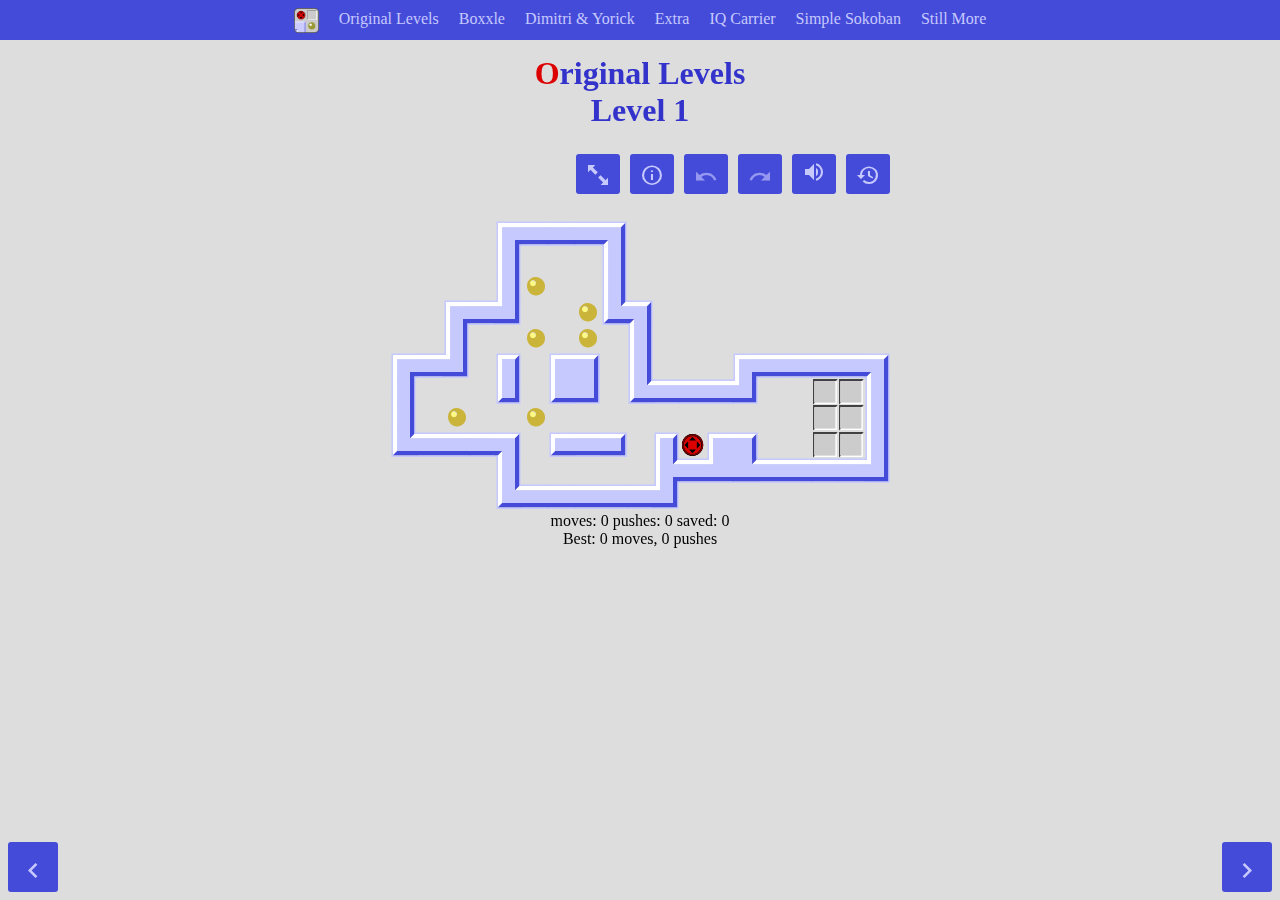
==== index.html @ 5238a5c2 "Improved dark mode" ====
<!DOCTYPE html>
<!-- <html lang="en" manifest="demo.appcache"> -->
<html lang="en" hreflang="en">

<head>

    <script>
        function preload() {
            var xmlhttp = new XMLHttpRequest()
            xmlhttp.open("GET", "./Levels.json", true)
            xmlhttp.send()

            xmlhttp.onreadystatechange = function () {
                if (this.readyState == 4 && this.status == 200 && collectionDetails == undefined) {
                    // allLevels = JSON.parse(this.responseText);
                    var json = JSON.parse(this.responseText);
                    collectionDetails = json.collectionDetails//["collectionDetails"]
                    allLevels = json["allLevels"]
                    console.log(collectionDetails)
                    // if (document.readyState !== "loading") {
                        prepareGame();
                    // }
                    xmlhttp.abort();
                }
            }

        }

    </script>

    <meta charset=utf-8 name="viewport" content="width=device-width, initial-scale=1.0, maximum-scale=1.0, user-scalable=no viewport-fit=cover" />

    <meta name="apple-mobile-web-app-capable" content="yes" />

    <link rel="stylesheet" type="text/css" href="Style/style.css">
    <link rel="stylesheet" type="text/css" href="Style/responsive.css">
    <link rel="icon" href="favicon.ico" type="image/x-icon">
    <link rel="mask-icon" href="website_icon.svg" color="red">
    <!-- <link rel="preload" href="Levels.json" as="fetch" type="application/json" onload="preloadFinished(event)"> -->
    <!-- <link rel="preload" href="buttons"> -->


    <style>
        [piece]::before {
            content: attr(piece)"\a";
            font-family: "back";
        }

        [piece]::after {
            content: "\a"attr(piece);
            font-family: "fore";
        }
    </style>

    <script>
        document.addEventListener("readystatechange", preload)

        function readyStateDidChange(e) {
            console.log(document.readyState)
            if (document.readyState === "interactive") {
                //dom is ready, window.onload fires later
                document.removeEventListener("readystatechange", readyStateDidChange);
                // LoadAllLevels();
                preload()
                // if (allLevels != undefined) {
                //     prepareGame();
                // }

            }
        }
    </script>

    <!-- Global site tag (gtag.js) - Google Analytics -->
    <script async src="https://www.googletagmanager.com/gtag/js?id=UA-105778471-1"></script>
    <script>
        window.dataLayer = window.dataLayer || [];
        function gtag() { dataLayer.push(arguments); }
        gtag('js', new Date());

        gtag('config', 'UA-105778471-1', { 'site_speed_sample_rate': 100 });
    </script>



    <script>
//         document.addEventListener("DOMContentLoaded", function(event) {
//             // Feature detects Navigation Timing API support.
//             if (window.performance) {
//                 // Gets the number of milliseconds since page load
//                 // (and rounds the result since the value must be an integer).
//                 var timeSincePageLoad = Math.round(performance.now());
//                 console.log(timeSincePageLoad)

//                 var timing = performance.timing;
//                 console.log(timing)

//                 DOMload = timing.domComplete - timing.connectStart

//                 // Sends the timing hit to Google Analytics.
//                 ga('send', 'timing', 'DOM Content', 'load', loadTime);
//                 }
//         });
    </script>

    <script type="text/javascript" src="JavaScript/hex.js"></script>
    <script type="text/javascript" src="JavaScript/ion.sound.js"></script>
    <script type="text/javascript" src="JavaScript/Sokoban.js"></script>
    <script type="text/javascript" src="JavaScript/keyboard.js"></script>
    <script type="text/javascript" src="JavaScript/Abstraction.js"></script>
    <script type="text/javascript" src="JavaScript/application.js"></script>
    <script type="text/javascript" src="JavaScript/HTMLActuator.js"></script>
    <script type="text/javascript" src="JavaScript/StorageManager.js"></script>
    <script type="text/javascript" src="JavaScript/LevelStruct.js"></script>
    <script type="text/javascript" src="JavaScript/AutoMove.js"></script>

    <title>Sokoban</title>

    <meta property="og:url" content="https://travisarts.github.io/Sokoban/" />
    <meta property="og:image" content="https://travisarts.github.io/Sokoban/Preview.png">
    <meta property="og:title" content="Sokoban" />
    <meta property="og:description" content="In Sokoban, you are trying to get treasure through a maze to
    their proper locations. The trasures are so heavy that you can only push them one at a time, and
    there are no handles to pull them. Be careful that you don't get one trapped in a corner—you won’t be
    able to pull it back out!" />

</head>

<body>
    <input type="checkbox" id="menustate" class="menustate" tabindex="-1" style="display:none;">
    <div class="topnav" id="myTopnav">
        <a class="navButton" href="Menu/Main/"> <img src="website_icon.png"/></a>
        <div id="navTitle"></div>
        <a class="navButton" href='Menu/?collection=Original%20Levels'> Original Levels </a>
        <a class="navButton" href='Menu/?collection=Boxxle'> Boxxle </a>
        <a class="navButton" href='Menu/?collection=Dimitri%20&%20Yorick'> Dimitri & Yorick </a>
        <a class="navButton" href='Menu/?collection=Extra'> Extra </a>
        <a class="navButton" href='Menu/?collection=IQ%20Carrier'> IQ Carrier </a>
        <a class="navButton" href='Menu/?collection=Simple%20Sokoban'> Simple Sokoban </a>
        <a class="navButton" href='Menu/?collection=Still%20More'> Still More </a>
        <!-- <div class="navButton" onClick='loadMenu("Original Levels")'> Original Levels </div>
        <div class="navButton" onClick='loadMenu("Boxxle")'> Boxxle </div>
        <div class="navButton" onClick='loadMenu("Dimitri & Yorick")'> Dimitri & Yorick </div>
        <div class="navButton" onClick='loadMenu("Extra")'> Extra </div>
        <div class="navButton" onClick='loadMenu("IQ Carrier")'> IQ Carrier </div>
        <div class="navButton" onClick='loadMenu("Simple Sokoban")'> Simple Sokoban </div>
        <div class="navButton" onClick='loadMenu("Still More")'> Still More </div> -->
        <label class="navButton icon" id="expand" for="menustate">
            <div class="bar1"></div>
            <div class="bar2"></div>
            <div class="bar3"></div>
        </label>
    </div>
    <!--style="overflow: hidden;max-width: 3ch;overflow-wrap: break-word;"-->
    <!--<p id="demo">the solution goes here</p>-->
    <div class=gameArea>
        <a id="pageTitle"></a>
        <div id="block-block" style="display: inline-block; width: 100%;position: relative; z-index: 100;">
            <div class=button-space>
                <div class="button fullscreen-button" id="fullscreen">
                    <i id=fullscreen-icon class="material-icons "></i>
                </div>
                <div class="button info-button">
                    <i id=info-icon class="material-icons ">info_outline</i>
                </div>
                <div class="button undo-button ">
                    <i id=undo-icon class="material-icons ">undo</i>
                </div>
                <div class="button redo-button ">
                    <i id=redo-icon class="material-icons ">redo</i>
                </div>
                <div class="button mute-button ">
                    <i id=mute-icon class="material-icons ">volume_up</i>
                </div>
                <div class="button restart-button ">
                    <i id=restart-icon class="material-icons ">restart</i>
                </div>
            </div>
        </div>
        <div id="loader" style="display: none;">
                <div id="spinner"></div>
        </div>

        <div id="stationary">
            <div class="GameBoard" id=GameBoard onmousedown="mouseDown(event) " onmousemove="mouseMove(event) "
                onmouseup="mouseUp(event)">
                <!-- <canvas id="circle" width="500" margin="0" style="position:absolute; border: 1px solid #000000;">
                </canvas> -->
                <div class="GameSpace "></div>
                <div class="WallSpace "></div>
            </div>
            <div class="stats" id=score-space>
                <div class="block1 ">moves:
                    <span class="moves ">0</span> pushes:
                    <span class="pushes ">0</span> saved:
                    <span class="saved ">0</span>
                </div>
                <div class="block2 ">
                    Best:
                    <span class="best-moves ">0</span> moves,
                    <span class="best-pushes ">0</span> pushes
                </div>
                <div id="console">
                </div>
            </div>
        </div>
    </div>

    <div id="dPad">
        <button class="move-button" id="mvUp">
            <i class="material-icons navigation-button">up_arrow</i>
        </button>
        <br>
        <button class="move-button" id="mvLeft">
            <i class="material-icons navigation-button">left_arrow</i>
        </button>
        <button class="move-button" id="mvDown">
            <i class="material-icons navigation-button">down_arrow</i>
        </button>
        <button class="move-button" id="mvRight">
            <i class="material-icons navigation-button">right_arrow</i>
        </button>

    </div>
    <div class=navigation-footer>
        <button class=back onclick="previousLevel() ">
            <i class="material-icons navigation-button">chevron_left</i>
        </button>
        <button class=forward onclick="nextLevel() ">
            <i class="material-icons navigation-button">chevron_right</i>
        </button>
    </div>

    <!-- Modal content -->
    <div id="info-modal" class="modal">
        <div class="modal-content">
            <div class="modal-header">
                <!-- <span class="close">&times;</span> -->
                <h2>Sokoban</h2>
            </div>
            <div class="modal-body">

                <p>
                    This HTML5 implementation of Sokoban allows you to play online with any major browser (mobile, or
                    desktop) without requireing
                    any plug-ins.
                </p>
                <h1>
                    The Object of the Game
                </h1>

                <p>
                    In Sokoban, you are trying to get treasure
                    <span piece="$" class="piece" style="font-family: 'mid';">$</span> (the little balls) through a
                    maze to their proper locations (the outlined squares). You push
                    using the large red ball
                    <span piece="@" class="piece" style="font-family: 'mid';">@</span>. The trasures are so heavy that
                    you can only push them one at a time, and there are no handles
                    to pull them. Be careful that you don't get one trapped in a corner—you won’t be able to pull it
                    back
                    out!
                </p>
                <br>
                <p>
                    There are over 400 different levels, separated into several collections in the Collections menu.
                </p>
                <h1>
                    To play
                </h1>

                <p>
                    After starting Sokoban, go to the Players menu to select yourself or to log in as a new player. (If
                    no one has played before,
                    or you are the only player who has logged in before, the program will skip this step.) Sokoban
                    keeps
                    track of which levels you have solved in the “Sokoban Scores” file.
                </p>
                <br>
                <p>
                    Using a mouse: If you place the cursor next to the pushball, the cursor will become an arrow, and
                    you can click or drag to
                    move the pushball. Or, when the cursor is a cross, put it anywhere and click; if the pushball is
                    free
                    to move there, it will move immediately. If you put the cursor on a treasure ball, the cursor turns
                    into
                    a hand. Drag the mouse and release; if there is a clear path for the pushball, it will immediately
                    go
                    to that treasure and move it where you want.
                </p>
                <br>
                <p>
                    Using a touch screen: touch anywhere if the pushball is free to move there, it will move
                    immediately. If you touch a treasure
                    ball, you can drag it wherever you want it to go; if there is a clear path for the pushball, it
                    will
                    immediately go to that treasure and move it where you want.
                </p>
                <br>
                <p>
                    You can also move using the arrow keys or WASD keys.
                </p>
                <br>
                <p>
                    Undoing mistakes: Command-Z, or Control-Z will undo a step; holding this combination down will undo
                    repeatedly.
                </p>
            </div>
            <div class="modal-footer">
                <button class="close modal-button">close</button>
            </div>
        </div>
    </div>

    <div id="completion-modal" class="modal">
        <div class="modal-content">
            <div class="modal-header">
                <div>
                <img src="website_icon.png" style="width:80px;height:80px;">
                <span id="completion-title">Sokoban</span> </div>
            </div>
            <div class="modal-body">
                <p>
                    Good job!<br/><br/>You finished in
                    <span id="completion-moves" style="font-weight: bold"></span>, and
                    <span id="completion-pushes" style="font-weight: bold"></span>.
                <br/><br/>
                    Do you want to admire your work (perhaps undoing to review your solution), or go on to the next
                    level?
                </p>
            </div>
            <div class="modal-footer">
                <button class="modal-button desktop" id="completion-nextD">Go To Next Level</button>
                <button class="modal-button desktop" id="completion-closeD">Admire My Work</button>
                <button class="modal-button mobile" id="completion-nextM">Next</button>
                <button class="modal-button mobile" id="completion-closeM">Wait</button>
            </div>
        </div>
    </div>


</body>

</html>
---- Style/style.css ----
@font-face {
    font-family: "mid";
    src: url('../Fonts/SokobanColor-Black.ttf') format('truetype'), url('../Fonts/SokobanColor-Black.woff') format('woff'), url('../Fonts/SokobanColor-Black.woff2') format('woff2');
    font-style: normal;
    font-weight: normal;
}

@font-face {
    font-family: "back";
    src: url('../Fonts/SokobanColor-Red.ttf'), url('../Fonts/SokobanColor-Red.woff') format('woff'), url('../Fonts/SokobanColor-Red.woff2') format('woff2');
    font-style: normal;
    font-weight: normal;
}

@font-face {
    font-family: "fore";
    src: url('../Fonts/SokobanColor-DarkRed.ttf'), url('../Fonts/SokobanColor-DarkRed.woff') format('woff'), url('../Fonts/SokobanColor-DarkRed.woff2') format('woff2');
    font-style: normal;
    font-weight: normal;
}

@font-face {
    font-family: 'Material Icons';
    font-style: normal;
    font-weight: 400;
    src: url('../Fonts/SokobanColor-Black.ttf');
    /* format('woff2'); */
}

html,
body {
    overflow: hidden;
    -webkit-font-smoothing: antialiased;
    -moz-osx-font-smoothing: grayscale;
    margin: 0;
    background-color: #DDDDDD;
    font-family: 'Trebuchet MS';
    -webkit-user-select: none;
    /* Chrome/Safari */
    -moz-user-select: none;
    /* Firefox */
    -ms-user-select: none;
    /* IE10+ */
    user-select: none;
    font-feature-settings: "liga", "dlig";
    text-rendering: optimizeLegibility;
    height: 100%;
    touch-action: manipulation;
    overflow-x: hidden;
}

button {
    background: none;
    border: 0;
    box-sizing: content-box;
    color: inherit;
    font: inherit;
    line-height: inherit;
    overflow: visible;
    vertical-align: inherit;
}

button:disabled {
    cursor: default
}

:focus {
    outline: 3px solid #c1e0fe;
    outline: 3px solid rgba(131, 192, 253, 0.5);
    outline-offset: 1px
}

:focus[data-focus-method="mouse"]:not(input):not(textarea):not(select),
:focus[data-focus-method="touch"]:not(input):not(textarea):not(select) {
    outline: none
}

::-moz-focus-inner {
    border: 0;
    padding: 0
}

/* .nextContainer {
    margin-top: -45px;
    top: 50%;
    z-index: 1;
    right: 18px;

    font-family: "SF Pro Icons";
    color: inherit;
    display: inline-block;
    font-style: normal;
    font-weight: inherit;
    font-size: inherit;
    line-height: 1;
    text-decoration: underline;
    position: relative;
    z-index: 1;
    alt: '';
    margin-right: -.056em
} */

.nextContainer {
    position: absolute;
    height: 100%;
    padding-top: 0;
    width: 20%;
    right: 0
}

.previousContainer {
    position: absolute;
    height: 100%;
    padding-top: 0;
    width: 20%;
    left: 0
}

.topnav {
    display: block;
    overflow: hidden;
    background-color: #454BD9;
    text-align: center;
    z-index: 500;
    position: fixed;
    width: 100%;
    height: 40px;
    top: 0;
    left: 0;
    right: 0;
    overflow-x: hidden;
}

.topnav .navButton {
    display: inline-block;
    color: #C6C9FE;
    text-align: center;
    padding: 8px;
    height: 40px;
    text-decoration: none;
    /* -webkit-tap-highlight-color: #111111 */
}

.topnav .navButton img {
    height: 25px;
    width: 25px;
    vertical-align: middle;
    display: inline-block;
}

@media (hover: hover) {
    .topnav .navButton:hover {
        background-color: #111111
    }
}

/* .topnav .navButton:focus, */

.topnav .navButton:active {
    background-color: #111111
}

.topnav .icon {
    display: none;
}

.topnav #navTitle {
    display: none;
    color: #C6C9FE;
}

#pageTitle {
    display: block;
    margin: 15px;
    text-align: center;
    font-size: xx-large;
    font-weight: bold;
    color: #33C
}

#pageTitle::first-letter {
    color: #D00;
}

.barContainer {
    display: inline-block;
    cursor: pointer;
}

.main {
    margin-top: 40px;
    margin-left: 50px;
    margin-right: 50px;
    display: inline-block;
}

.completion-star {
    margin-top: 0;
    margin-left: 0;
    margin-right: auto;
    float: left;
    height: 0;
    width: 0;
    border-top: 50px solid #3333CC;
    border-right: 50px solid transparent;
    z-index: 10;
    position: absolute;
}

#star {
    margin-top: -1.75em;
    color: #CECE31;
}

.list {
    width: 280px;
    text-align: center;
    display: inline-block;
    text-align: center;
    padding-top: 20px;
    padding-bottom: 20px;
    margin-left: 20px;
    margin-right: 20px;
}

.list:hover {
    outline: #333333 solid thick;
}

.soko-room {
    display: inline-block;
    /* line-height: 0; */
    width: fit-content;
    overflow: visible;
    white-space: nowrap;
    padding: 0;
    position: relative;
}

[piece] {
    font-style: normal;
    font-variant: normal;
    text-transform: none;
    text-align: left;
    position: relative;
}

.soko-room span {
    font-family: "mid";
    /* See @font-face declarations at bottom */
    white-space: pre;
    /* Turn newlines into actual newlines */
    display: inline-block;
    /* So we can set its width */
    /* width: 0em; */
    /* Compensate for negative letter spacing */
    position: relative;
    /* font-size: 1vw;
    padding-top: 0.5vw;
    padding-bottom: 0.5vw */
}

[piece="@"] {
    color: #000000;
}

[piece="@"]::before {
    color: #DD0000;
}

[piece="@"]::after {
    color: #770000;
}

[piece="+"] {
    color: #000000;
}

[piece="+"]::before {
    color: #DD0000;
}

[piece="+"]::after {
    color: #770000;
}

[piece="$"] {
    color: #CBB43A;
}

[piece="*"] {
    color: #000000;
}

[piece="*"]::after {
    color: #CBB43A;
}

[piece="$"]::before,
[piece="@"]::before {
    z-index: 10;
}

[piece="$"],
[piece="@"] {
    z-index: 10;
}

[piece="$"]::before {
    color: #FCFA82;
}




[piece="."] {
    /* color: black; */
    color: #424242;
    /* opacity: 0.25; */
    /* z-index: 1; */
}

[piece="."]::before {
    color: #FFFFFF;
    z-index: 10;
    opacity:1;
}

[piece="."]::after {
    color: #cccccc;
    z-index: 10;
}

[piece="#"] {
    color: #C6C9FE;
}

.wall::before {
    color: #FFFFFF;
}

.wall {
    color: #C6C9FE;
}

.wall::after {
    /* color: #3333CC; */
    color: #454BD9;
}

.button-space {
    float: right;
    margin-bottom: 10px;
    margin-top: 10px;
    padding-left: max(0px, env(safe-area-inset-left));
    padding-right: max(0px, env(safe-area-inset-right));
    /* padding-bottom: max(0px, env(safe-area-inset-bottom)); */
}

.GameBoard {
    /* margin-top: 20px; */
    margin-top: 5px;
    margin-left: auto;
    margin-right: auto;
    height: fit-content;
    user-select: none;
    /* Chrome/Safari */
    -webkit-user-select: none;
    /* Firefox */
    -moz-user-select: none;
    /* IE10+ */
    -ms-user-select: none;
}

.gameArea {
    /* border-color: #000000;
    border-style: solid; */
    /*
    position: absolute; */
    /* padding: 20px; */
    /* left: 50%; */
    /* top: 60%; */
    /* display: block;
    float: center; */
    /* transform: translate(-50%,-0%); */
    /* height: 100%; */
    /* padding-top: 20px; */
    position: fixed;
    width: 500px;
    margin: 0px auto;
    /* min-height: 100%; */
    /* height: 100%; */
    left: 0;
    right: 0;
    top: 0;
    bottom: 0;
    /* padding-bottom: 0; */
    /* width: 75%;
    height: 75%;   */
}

.stats {
    white-space: nowrap;
    cursor: default;
}

.stats>div {
    width: fit-content;
    margin: auto;
}

button {
    /* display: inline-block; */
    background: #454BD9;
    border-radius: 3px;
    padding: 0 20px;
    text-decoration: none;
    color: #C6C9FE;
    height: 40px;
    line-height: 42px;
    cursor: pointer;
    /* display: block; */
    text-align: center;
    float: right;
}

.button {
    display: inline-block;
    background: #454BD9;
    border-radius: 3px;
    padding: 0px 10px;
    text-decoration: none;
    height: 40px;
    /* width: 40px; */
    line-height: 42px;
    cursor: pointer;
    /* display: block; */
    text-align: center;
    float: left;
    color: #C6C9FE;
    margin-left: 10px;
    margin-bottom: 10px;
    z-index: 100;
}

.material-icons {
    vertical-align: middle;
    /* background: url('../Buttons/mute.png'); */
    /* padding: 10px 10px; */
    /* size: 20px 20px; */
    /* margin: auto; */
}

#fullscreen-icon::before {
    /* color: white; */
    content: "enter_fullscreen";
}

:-webkit-full-screen #fullscreen-icon::before {
    content: "exit_fullscreen"
}

:fullscreen #fullscreen-icon::before {
    content: "exit_fullscreen"
}

:-moz-full-screen #fullscreen-icon::before {
    content: "exit_fullscreen"
}

/* :fullscreen #fullscreen-icon::before,
:-webkit-full-screen #fullscreen-icon::before,
:-moz-full-screen #fullscreen-icon::before {
    content: "exit_fullscreen";
} */

.piece {
    -webkit-transition: 100ms linear;
    -moz-transition: 100ms linear;
    transition: 100ms linear;
}

.GameBoard {
    /* cursor: crosshair; */
    animation-iteration-count: infinite;
}

.GameBoard:hover {
    /* Start the shake animation and make the animation last for 0.5 seconds */
    /* animation: shake 0.5s;  */
    /* When the animation is finished, start again */
    /* animation-iteration-count: infinite;  */
}

@keyframes shake {
    20% {
        transform: translate3d(-2px, 0, 0);
    }
    40% {
        transform: translate3d(4px, 0, 0);
    }
    60% {
        transform: translate3d(-4px, 0, 0);
    }
    80% {
        transform: translate3d(2px, 0, 0);
    }
}

[piece="$"],
[piece="*"] {
    cursor: grab;
    /* cursor: -webkit-grab; */
}

[piece="@"],
[piece="+"] {
    cursor: 'default'
}

[piece="$"]:active,
[piece="*"]:active {
    cursor: grabbing;
}

.wall {
    cursor: default;
}

.GameSpace,
.WallSpace {
    position: absolute;
    font-size: fit-width-precise;
    /* font-size: 2em; */
    font-family: "mid";
    /* See @font-face declarations at bottom */
    speak: none;
    font-style: normal;
    font-variant: normal;
    text-transform: none;
    text-align: left;
    /* line-height: 0.1em; */
    display: inline-block;
    /* So we can set its width */
    white-space: pre;
    /* Turn newlines into actual newlines */
    line-height: 0;
    /* Overlap icons vertically */
    /*padding: 0.0em 0;      /* Compensate for zero line height */
    width: 10em;
    /* Compensate for negative letter spacing */
    /*overflow: hidden;*/
    /* Remove rest of the actual word, leaving the first letter */
    padding: 0;
}

/* [piece="@"] {
    vertical-align: -100px;
} */

/* .drag {
    font-family: "mid";
    opacity: 0.5;
    color: #333333;
    cursor: grabbing;
    float: center;
    position: absolute; */

/* text-align: center; */

/* } */

.material-icons {
    font-family: 'Material Icons';
    font-weight: normal;
    font-style: normal;
    font-size: 24px;
    line-height: 1;
    letter-spacing: normal;
    text-transform: none;
    display: inline-block;
    white-space: nowrap;
    word-wrap: normal;
    direction: ltr;
    text-rendering: optimizeLegibility;
    -webkit-font-smoothing: antialiased;
}

.forward,
.back {
    background: #454BD9;
    border-radius: 3px;
    /* padding: 0px 10px; */
    text-decoration: none;
    height: fit-content;
    /* 40px; */
    padding: 10px;
    line-height: 42px;
    cursor: pointer;
    text-align: center;
    font-family: 'mid';
    color: #C6C9FE;
    font-size: 40px;
    /* float: right; */
    margin-left: max(8px, env(safe-area-inset-left));
    margin-right: max(8px, env(safe-area-inset-right));
}

.navigation-footer {
    position: fixed;
    /* height: 1em; */
    height: fit-content;
    /* display: block; */
    width: 100%;
    bottom: 0;
    z-index: 0;
    display: inline-block;
    /* background-color: #000000; */
    /* opacity: 0.5; */
    /* background-color: #3CC; */
    margin-bottom: max(8px, env(safe-area-inset-bottom));
}

.back {
    left: 5%;
    float: left;
}

.forward {
    /* right: 5%; */
    float: right;
}

#myBtn,
.back,
.forward {
    height: 30px;
    width: 30px;
    overflow: hidden;
    position: static;
    /* margin: 8px; */
    z-index: 10;
    cursor: pointer;
    text-align: center;
    vertical-align: middle;
    /* padding: -0.5em; */
}

.navigation-button {
    font-size: 30px;
    /* font-size:100px; */
}

.move-button {
    margin: 5px;
    padding: 10px;
    line-height: 42px;
    float: initial;
    width: 40px;
    height: 40px;
    overflow: hidden;
    text-align: center;
    vertical-align: center;
}

/* The Modal (background) */

.modal {
    display: none;
    /* Hidden by default */
    position: fixed;
    /* Stay in place */
    z-index: 501;
    /* Sit on top */
    left: 0;
    top: 0;
    width: 100%;
    /* Full width */
    height: 100%;
    /* Full height */
    /*overflow: hidden; /* Enable scroll if needed */
    background-color: rgb(0, 0, 0);
    /* Fallback color */
    background-color: rgba(0, 0, 0, 0.4);
    /* Black w/ opacity */
}

/* Modal Content/Box */

/* The Close Button */

.close:hover,
.close:focus {
    color: black;
    text-decoration: none;
    cursor: pointer;
}

.close {
    margin-right: 0;
    margin-left: auto;
    display: block;
}

.modal-body {
    /* max-height: 80%; */
    padding: 2px 16px;
    overflow-y: auto;
    flex: 1 1 auto;
}

.modal-footer {
    border-radius: 0 0 5px 5px;
    height: fit-content;
}

.modal-header,
.modal-footer {
    padding: 2px 16px;
    background-color: #C6C9FE;
    color: white;
    width: calc(100% - 2 * 16px);
    flex: 0 1 auto;
}

.modal-header {
    border-radius: 5px 5px 0 0;
    height: 100px;
    justify-content: center;
}
.modal-header div {
    position: relative;
    top: 50%;
    transform: translateY(-50%);
}
.modal-header * * {
    vertical-align: middle;
    display: inline-block;}

/* Modal Content */

.modal-content {
    /* position: relative; */
    /* -webkit-animation-name: animatetop;
    -webkit-animation-duration: 0.4s;
    animation-name: animatetop;
    animation-duration: 0.4s */
}

.modal-content {
    background-color: #fefefe;
    margin: auto;
    margin-top: 10%;
    margin-bottom: 10%;
    padding: 0;
    /* margin: 10% auto 10% auto; */
    width: 80%;
    box-shadow: 0 4px 8px 0 rgba(0, 0, 0, 0.2), 0 6px 20px 0 rgba(0, 0, 0, 0.19);
    border: 1px solid #888;
    /* Could be more or less, depending on screen size */
    border-radius: 5px;
    display: flex;
    flex-flow: column;
}

#info-modal .modal-content {
    height: 70%;
}

h1 {
    color: #0000D3;
}

p {
    margin: 0;
    /* text-align: center; */
    /* font-size: 1.5vw; */
}

/* Add Animation */

@-webkit-keyframes animatetop {
    from {
        top: -300px;
        opacity: 0
    }
    to {
        top: 0;
        opacity: 1
    }
}

@keyframes animatetop {
    from {
        top: -300px;
        opacity: 0
    }
    to {
        top: 0;
        opacity: 1
    }
}

p .piece {
    display: inline-block;
    position: relative;
    padding: 0.143em;
    width: 1em;
    line-height: 0;
}

p [piece]::after,
p [piece]::before {
    display: block;
    position: absolute;
    white-space: normal;
    line-height: 0;
    /* text-align: left; */
    text-indent: 0;
}

p [piece]::before {
    z-index: -1;
}

.desktop {
    display: initial;
}

.mobile {
    display: none;
}

.unavailable {
    /* color: rgb(125, 125, 255); */
    /* color: #C6C9FE; */
    color: rgba(204, 204, 255, 0.6);
    /* opacity: 0.6; */
    cursor: not-allowed;
}

#dPad {
    text-align: center;
    position: absolute;
    left: 0;
    right: 0;
    bottom: 0;
    margin: 0px auto;
    width: fit-content;
    height: fit-content;
    z-index: 10;
}

@media (hover: hover),
(orientation: landscape) and (max-height: 520px) {
    #dPad {
        display: none;
    }
}


#loader {
    position: fixed;
    z-index: 50;
    width: 100%;
    height: 100%;
    left: 0;
    top: 0;
    background-color: black;
    opacity: 0.5;
}

#spinner {
    border: 8px solid #f3f3f3; /* Light grey */
    border-top: 8px solid #3498db; /* Blue */
    border-radius: 50%;
    width: 90px;
    height: 90px;
    animation: spin 0.5s ease-in-out infinite;
    position: absolute;
    top: 50%;
    left: 50%;
    margin-top: -120px;
    margin-left: -45px;
}

@keyframes spin {
    0% { transform: rotate(0deg); }
    100% { transform: rotate(360deg); }
}


a {
    text-decoration: none;
}

#completion-title {
    font-size: 1.5em;
    font-weight:bold;
    color: #33C;
}
---- Style/responsive.css ----
.bar1,
.bar2,
.bar3 {
    width: 16px;
    height: 2px;
    background-color: #DDD;
    margin: 2px 0;
    transition: 0.4s;
}

@media screen and (max-width: 800px) {
    .topnav .navButton:first-child {
        /* display: none; */
        float: left;
    }

    .topnav .navButton img {
        height: 36px;
        width: 36px;
    }

    .topnav .navButton:not(:first-child) {
        /* float: none;
        text-align: left; */
        padding: 16px;
        float: left;
        display: inline-block;
        position: relative;
        text-align: left;
        width: 100%;
        opacity: 0;
    }
    .topnav .navButton.icon {
        position: absolute;
        right: 0;
        top: 0;
        float: right;
        display: block;
        width: 16px;
        height: 14px;
        opacity: 1;
    }
    .topnav #navTitle {
        float: left;
        padding: 16px;
        display: block;
        text-align: left;
    }
    #pageTitle {
        display: none;
    }
    .topnav {
        height: 52px;
        -webkit-transition: background .36s cubic-bezier(0.32, 0.08, 0.24, 1), height .56s cubic-bezier(0.52, 0.16, 0.24, 1);
        transition: background .36s cubic-bezier(0.32, 0.08, 0.24, 1), height .56s cubic-bezier(0.52, 0.16, 0.24, 1)
    }
}

@media screen and (max-width: 800px) {
    #menustate:checked~.topnav {
        /* position: absolute; */
        height: 100%;
    }
    
    #menustate:checked~.topnav .navButton.icon {
        position: absolute;
        right: 0;
        top: 0;
    }
    #menustate:checked~.topnav .navButton {
        float: left;
        display: inline-block;
        text-align: left;
        opacity: 1;
        height: 20px
    }

    #menustate:checked~.topnav :nth-child(2) {
        -webkit-transition: opacity .3091s cubic-bezier(0.32, 0.08, 0.24, 1) .03s, -webkit-transform .3455s cubic-bezier(0.32, 0.08, 0.24, 1) .02s;
        transition: opacity .3091s cubic-bezier(0.32, 0.08, 0.24, 1) .03s, transform .3455s cubic-bezier(0.32, 0.08, 0.24, 1) .02s;
    }
    #menustate:checked~.topnav .navButton:nth-child(3) {
        -webkit-transition: opacity .32244s cubic-bezier(0.32, 0.08, 0.24, 1) .05s, -webkit-transform .35825s cubic-bezier(0.32, 0.08, 0.24, 1) .04s;
        transition: opacity .32244s cubic-bezier(0.32, 0.08, 0.24, 1) .05s, transform .35825s cubic-bezier(0.32, 0.08, 0.24, 1) .04s;
    }
    #menustate:checked~.topnav .navButton:nth-child(4) {
        -webkit-transition: opacity .33467s cubic-bezier(0.32, 0.08, 0.24, 1) .07s, -webkit-transform .37539s cubic-bezier(0.32, 0.08, 0.24, 1) .06s;
        transition: opacity .33467s cubic-bezier(0.32, 0.08, 0.24, 1) .07s, transform .37539s cubic-bezier(0.32, 0.08, 0.24, 1) .06s;
    }
    #menustate:checked~.topnav .navButton:nth-child(5) {
        -webkit-transition: opacity .34577s cubic-bezier(0.32, 0.08, 0.24, 1) .09s, -webkit-transform .39692s cubic-bezier(0.32, 0.08, 0.24, 1) .08s;
        transition: opacity .34577s cubic-bezier(0.32, 0.08, 0.24, 1) .09s, transform .39692s cubic-bezier(0.32, 0.08, 0.24, 1) .08s;
    }
    #menustate:checked~.topnav .navButton:nth-child(6) {
        -webkit-transition: opacity .35577s cubic-bezier(0.32, 0.08, 0.24, 1) .11s, -webkit-transform .42286s cubic-bezier(0.32, 0.08, 0.24, 1) .1s;
        transition: opacity .35577s cubic-bezier(0.32, 0.08, 0.24, 1) .11s, transform .42286s cubic-bezier(0.32, 0.08, 0.24, 1) .1s;
    }
    #menustate:checked~.topnav .navButton:nth-child(7) {
        -webkit-transition: opacity .36464s cubic-bezier(0.32, 0.08, 0.24, 1) .13s, -webkit-transform .45318s cubic-bezier(0.32, 0.08, 0.24, 1) .12s;
        transition: opacity .36464s cubic-bezier(0.32, 0.08, 0.24, 1) .13s, transform .45318s cubic-bezier(0.32, 0.08, 0.24, 1) .12s;
    }
    #menustate:checked~.topnav .navButton:nth-child(8) {
        -webkit-transition: opacity .3724s cubic-bezier(0.32, 0.08, 0.24, 1) .15s, -webkit-transform .4879s cubic-bezier(0.32, 0.08, 0.24, 1) .14s;
        transition: opacity .3724s cubic-bezier(0.32, 0.08, 0.24, 1) .15s, transform .4879s cubic-bezier(0.32, 0.08, 0.24, 1) .14s;
    }



    .topnav #navTitle {
        float: none;
        display: block;
        text-align: left;
    }
    #pageTitle {
        display: none;
    }
    .main {
        margin-top: 60px;
        margin-left: auto;
        margin-right: auto;
    }
}

@media screen and (max-height: 520px) {
    #pageTitle {
        display: none;
    }
    .modal-content {
        width: 90%;
    }
}

@media screen and (max-width: 520px) {
    .gameArea {
        width: 340px;
        /* margin: 0 auto; */
    }
    .GameBoard {
        /* margin-top: 17px;
        padding: 10px; */
    }
    .desktop {
        display: none;
    }
    .mobile {
        display: initial;
    }
}

@media (hover: none) and (orientation: portrait) {
    /* body {
        background: black;
    } */
    #dPad {
        display: block;
    }
}

@media (hover: none) and (min-width: 1000px) {
    #dPad {
        top: 33%;
        bottom: 67%;
        right: 0;
        margin: auto 0;
        left: auto;
    }
}

@media (hover: none) and (orientation: landscape) and (max-height: 520px) {
    .button-space {
        width: 100px;
        margin: 8px;
    }
    .button {
        margin-left: 0;
        float: none;
    }
    .gameArea {
        width: 100%;
    }
    #stationary {
        margin: auto;
        width: fit-content;
    }
    #block-block {
        float: right;
        width: unset;
    }
    .modal-content {
        margin: 5% auto;
    }
}

@media (hover: none) {
    .button-space {
        margin-bottom: 10px;
        margin-top: 10px;
    }
}




#menustate:checked~.topnav .navButton .bar1 {
    -webkit-transform: rotate(-45deg) translate(-2.828px, 2.828px);
    transform: rotate(-45deg) translate(-2.828px, 2.828px);
}

#menustate:checked~.topnav .navButton .bar2 {
    opacity: 0;
}

#menustate:checked~.topnav .navButton .bar3 {
    -webkit-transform: rotate(45deg) translate(-2.828px, -2.828px);
    transform: rotate(45deg) translate(-2.828px, -2.828px);
}

@media (prefers-color-scheme: dark) {
    body { 
        background-color: #222;
        color: #B6B9EE;
    }
    .wall::before {
        color: #B6B9EE;
    }
    
    [piece="#"],
    .wall {
        /* color: #C6C9FE; */
        color: #454BD9;
    }
    
    .wall::after {
        /* color: #161679; */
        color: rgb(31, 33, 95);
    }
    [piece="."] {
        color: #000;
    }
    [piece="."]::before {
        color: #888;
        z-index: 10;
    }
    [piece="."]::after {
        color: #444;
        z-index: 10;
    }




    .modal-header,
    .modal-footer,
    .topnav,
    .button,
    .back,
    .forward {
/*        background-color: #2424c0;*/
        background-color: #454BD9;
    }
    a:any-link {
        color: #B6B9EE;
    }
    .modal-header h2,
    #completion-title {
        color: #C6C9FE;
    }
    .modal-body,
    .modal-content {
        background-color: #222;
    }
    .modal-button {
        background-color: rgb(31, 33, 95);
    }
    h1 {
        color: #cc3333;
    }

}
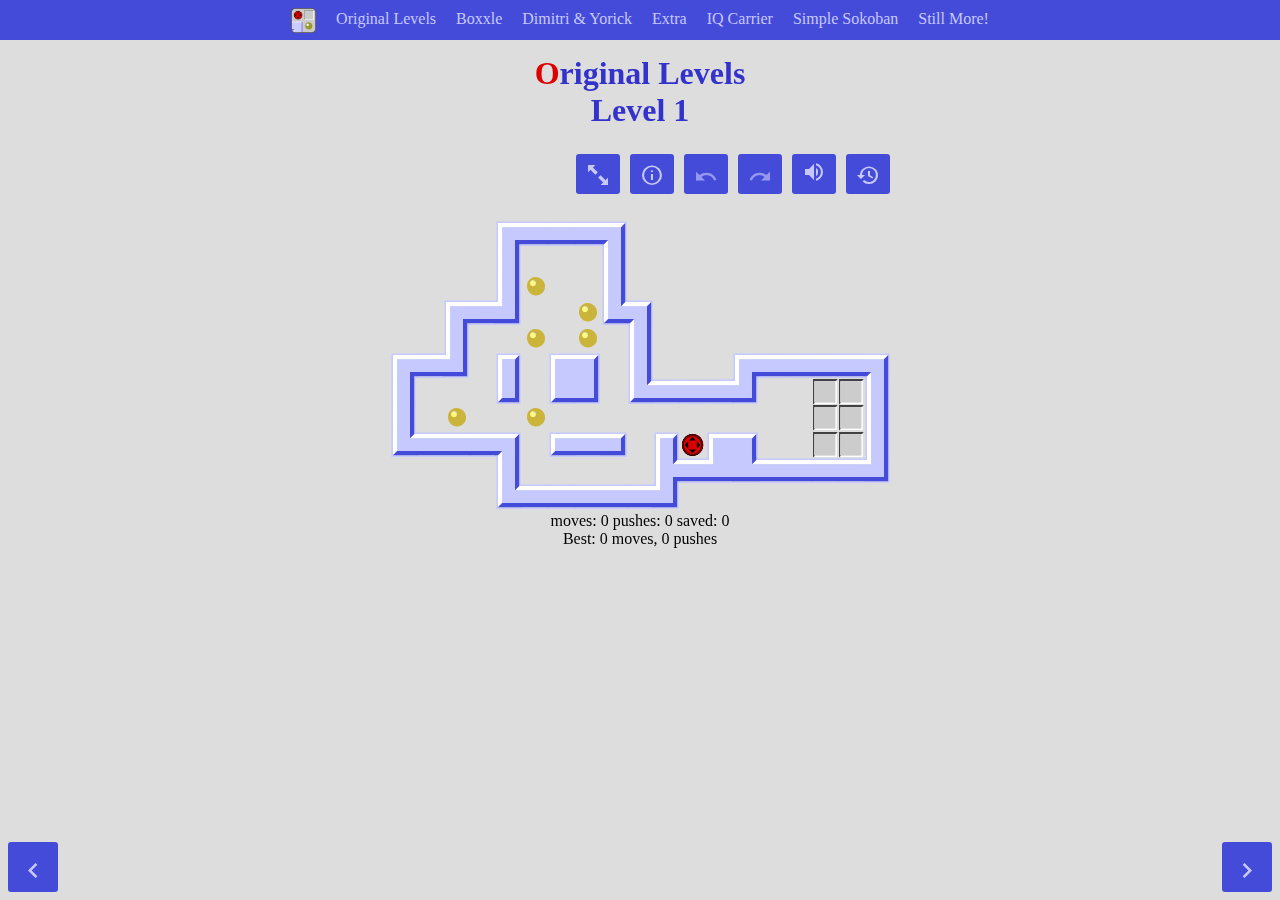
==== commit 6bd6eddd: "bug fixes" ====
--- a/index.html
+++ b/index.html
@@ -136,7 +136,7 @@
         <a class="navButton" href='Menu/?collection=Extra'> Extra </a>
         <a class="navButton" href='Menu/?collection=IQ%20Carrier'> IQ Carrier </a>
         <a class="navButton" href='Menu/?collection=Simple%20Sokoban'> Simple Sokoban </a>
-        <a class="navButton" href='Menu/?collection=Still%20More'> Still More </a>
+        <a class="navButton" href='Menu/?collection=Still%20More!'> Still More! </a>
         <!-- <div class="navButton" onClick='loadMenu("Original Levels")'> Original Levels </div>
         <div class="navButton" onClick='loadMenu("Boxxle")'> Boxxle </div>
         <div class="navButton" onClick='loadMenu("Dimitri & Yorick")'> Dimitri & Yorick </div>
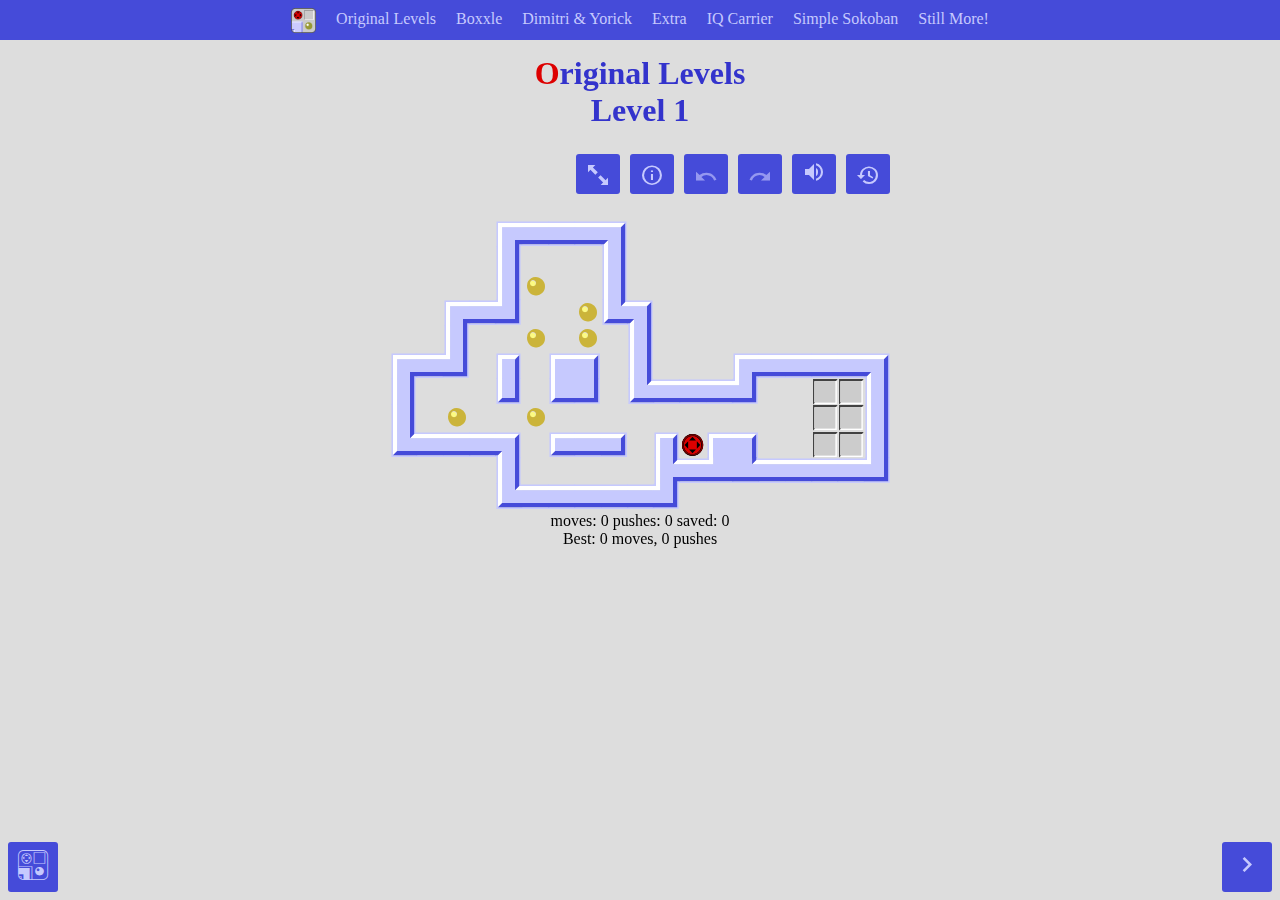
==== commit 0abe6761: "navigation imporovements" ====
--- a/index.html
+++ b/index.html
@@ -223,10 +223,10 @@
     </div>
     <div class=navigation-footer>
         <button class=back onclick="previousLevel() ">
-            <i class="material-icons navigation-button">chevron_left</i>
+            <i id="prevButton" class="material-icons navigation-button">chevron_left</i>
         </button>
         <button class=forward onclick="nextLevel() ">
-            <i class="material-icons navigation-button">chevron_right</i>
+            <i id="nextButton" class="material-icons navigation-button">chevron_right</i>
         </button>
     </div>
 
--- a/Style/style.css
+++ b/Style/style.css
@@ -648,6 +648,7 @@
 
 .navigation-button {
     font-size: 30px;
+    display: block;
     /* font-size:100px; */
 }
 
@@ -899,3 +900,7 @@
     font-weight:bold;
     color: #33C;
 }
+
+.menuScore {
+    white-space: pre;
+}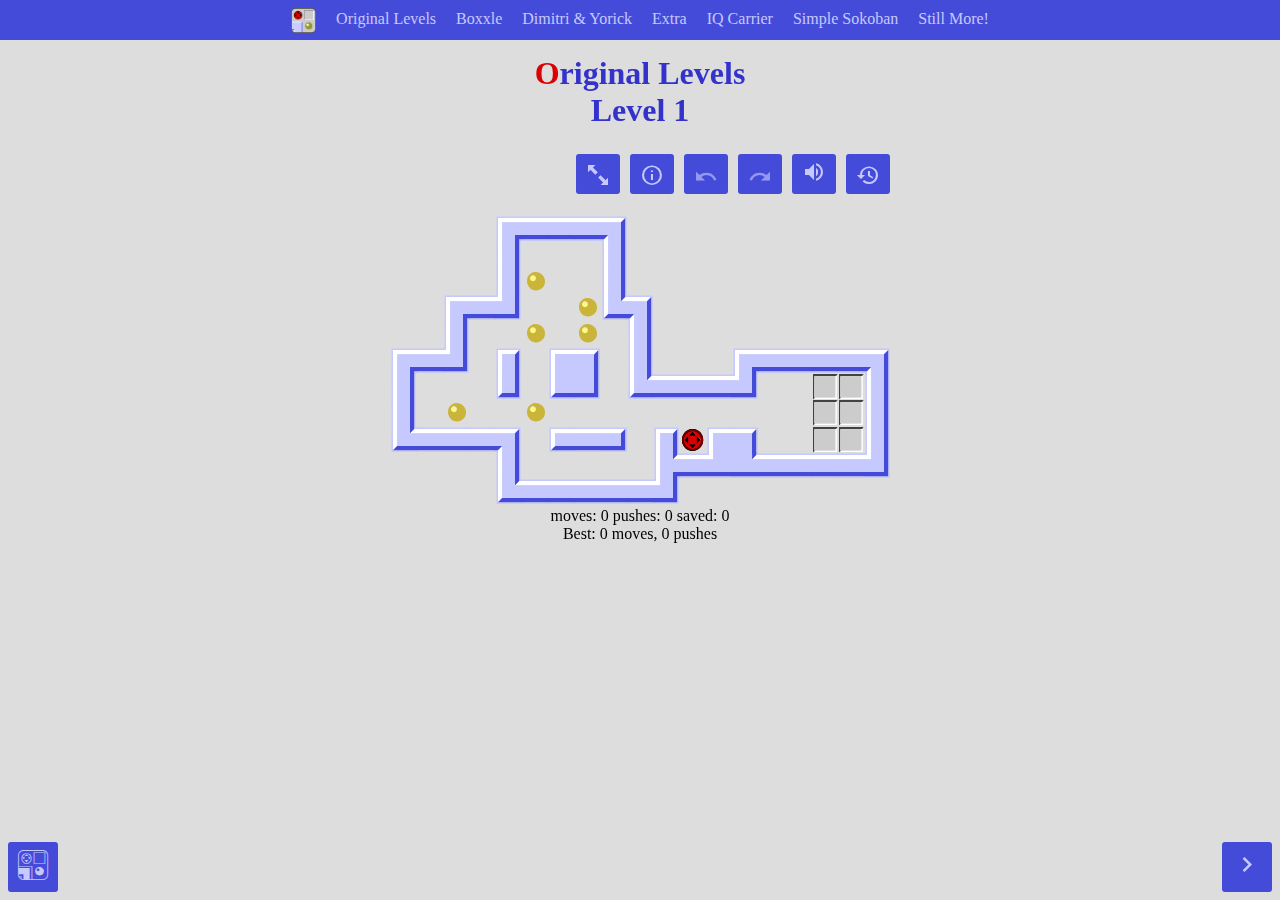
==== commit 90bb2c3d: "added facebook share support" ====
--- a/index.html
+++ b/index.html
@@ -112,6 +112,88 @@
     <script type="text/javascript" src="JavaScript/StorageManager.js"></script>
     <script type="text/javascript" src="JavaScript/LevelStruct.js"></script>
     <script type="text/javascript" src="JavaScript/AutoMove.js"></script>
+    <script type="text/javascript" src="JavaScript/dom-to-image.min.js"></script>
+    <script src="https://connect.facebook.net/en_US/fbinstant.6.2.js"></script>
+    <!-- <script async defer crossorigin="anonymous" src="https://connect.facebook.net/en_US/sdk.js#xfbml=1&version=v6.0&appId=1889667454690145&autoLogAppEvents=1"></script> -->
+    <div id="fb-root"></div>
+    <script>
+
+        function facebookLogin() {
+            FB.login(function (response) {
+                if (response.authResponse) {
+                    console.log('Welcome!  Fetching your information.... ');
+                    FB.api('/me', function (response) {
+                        console.log('Good to see you, ' + response.name + '.');
+                    });
+                } else {
+                    console.log('User cancelled login or did not fully authorize.');
+                }
+            });
+            // }, {scope: 'user_friends'});
+        }
+        function checkLoginState() {
+            // FB.getLoginStatus(function (response) {
+            //     // statusChangeCallback(response);
+            //     if (response.status === 'connected') {
+            //         // The user is logged in and has authenticated your
+            //         // app, and response.authResponse supplies
+            //         // the user's ID, a valid access token, a signed
+            //         // request, and the time the access token 
+            //         // and signed request each expire.
+            //         var uid = response.authResponse.userID;
+            //         var accessToken = response.authResponse.accessToken;
+            //         document.getElementById("facebookLoginButton").style.display = 'none'
+            //     } else {
+            //         document.getElementById("facebookLoginButton").style.display = 'inline-block'
+            //     }
+            //     console.log(response)
+            // });
+        }
+
+        function facebookShare() {
+            var dificultyName
+            
+            var title = 'Sokoban ' + theLevel.title
+            // var description = "I completed level " + theLevel.title + " using " + allmoves + " moves, and " + allpushes + " pushes.  How can you do?"
+            var description = "I completed this level using " + allmoves + " moves, and " + allpushes + " pushes.  How can you do?"
+            // var description = "I made it to level " + glob45 + " on " + dificultyName + ".\nI scored " + glob31 + " points." 
+            var ogimage = document.getElementById('ogimage').src
+            FB.ui({
+                method: 'share_open_graph',
+                action_type: 'og.shares',
+                action_properties: JSON.stringify({
+                    object: {
+                        'og:url': window.location.href,
+                        'og:title': title,
+                        'og:description': description,
+                        'og:image': ogimage
+                    }
+                })
+            })
+        }
+
+        window.fbAsyncInit = function () {
+            FB.init({
+                appId: '1922117394546392',
+                xfbml: true,
+                version: 'v3.2'
+            });
+            // FB.AppEvents.logPageView();
+        };
+
+        (function (d, s, id) {
+            var js, fjs = d.getElementsByTagName(s)[0];
+            if (d.getElementById(id)) { return; }
+            js = d.createElement(s); js.id = id;
+            js.src = "https://connect.facebook.net/en_US/sdk.js";
+            fjs.parentNode.insertBefore(js, fjs);
+        }(document, 'script', 'facebook-jssdk'));
+
+        FBInstant.initializeAsync()
+            .then(function () {
+                // Start loading game assets here
+            });
+    </script>
 
     <title>Sokoban</title>
 
@@ -328,6 +410,27 @@
                 </p>
             </div>
             <div class="modal-footer">
+                <!-- <div class="fb-share-button" data-href="http://travisarts.github.io/Sokoban/" data-layout="button" data-size="large"><a target="_blank" href="https://www.facebook.com/sharer/sharer.php?u=https%3A%2F%2Fdevelopers.facebook.com%2Fdocs%2Fplugins%2F&amp;src=sdkpreparse" class="fb-xfbml-parse-ignore">Share</a></div> -->
+                <!-- <iframe id="FB-Button" src="https://www.facebook.com/plugins/share_button.php?href=https%3A%2F%2Ftravisarts.github.io%2FSokoban%2F&layout=button&size=large&mobile_iframe=true&appId=1922117394546392&width=73&height=28"
+                    width="73" height="28" style="border:none;overflow:hidden" scrolling="no" frameborder="0"
+                    allowTransparency="true" allow="encrypted-media"></iframe> -->
+                <button id="facebookShareButton" class="modal-button" onclick="facebookShare()">
+                    <span class="FBLogo">
+                        <svg xmlns="http://www.w3.org/2000/svg" viewBox="0 0 16 16" class="_1pbq" style="width: 16px; height: 16px;"
+                            color="#ffffff">
+                            <path fill="#ffffff" fill-rule="evenodd" d="M8 14H3.667C2.733 13.9 2 13.167 2 12.233V3.667A1.65 1.65 0 0 1
+                            3.667 2h8.666A1.65 1.65 0 0 1 14 3.667v8.566c0 .934-.733
+                            1.667-1.667
+                            1.767H10v-3.967h1.3l.7-2.066h-2V6.933c0-.466.167-.9.867-.9H12v-1.8c.033
+                            0-.933-.266-1.533-.266-1.267 0-2.434.7-2.467
+                            2.133v1.867H6v2.066h2V14z"></path>
+                        </svg>
+                        <!-- <img class="_1pbs inlineBlock img" src="https://static.xx.fbcdn.net/rsrc.php/v3/yP/r/Wq8eKb91kes.png" style="display:none;" alt="" width="16" height="16"> -->
+                    </span>
+                    <span class="FBLogo">
+                        Share with Facebook
+                    </span>
+                </button>
                 <button class="modal-button desktop" id="completion-nextD">Go To Next Level</button>
                 <button class="modal-button desktop" id="completion-closeD">Admire My Work</button>
                 <button class="modal-button mobile" id="completion-nextM">Next</button>
@@ -335,6 +438,7 @@
             </div>
         </div>
     </div>
+    <img id="ogimage" style="display:none;">
 
 
 </body>
--- a/Style/style.css
+++ b/Style/style.css
@@ -25,6 +25,15 @@
     font-weight: 400;
     src: url('../Fonts/SokobanColor-Black.ttf');
     /* format('woff2'); */
+}
+
+#facebookShareButton {
+    /* background: #365899;
+    border-color: #365899; */
+    /* border-radius: 4px; */
+    /* font-family: Helvetica; */
+    color: #FFF;
+    float: left;
 }
 
 html,
@@ -359,7 +368,7 @@
 
 .GameBoard {
     /* margin-top: 20px; */
-    margin-top: 5px;
+    /* margin-top: 5px; */
     margin-left: auto;
     margin-right: auto;
     height: fit-content;
--- a/Style/responsive.css
+++ b/Style/responsive.css
@@ -179,6 +179,9 @@
     .gameArea {
         width: 100%;
     }
+    .GameBoard {
+        margin: 8px;
+    }
     #stationary {
         margin: auto;
         width: fit-content;
